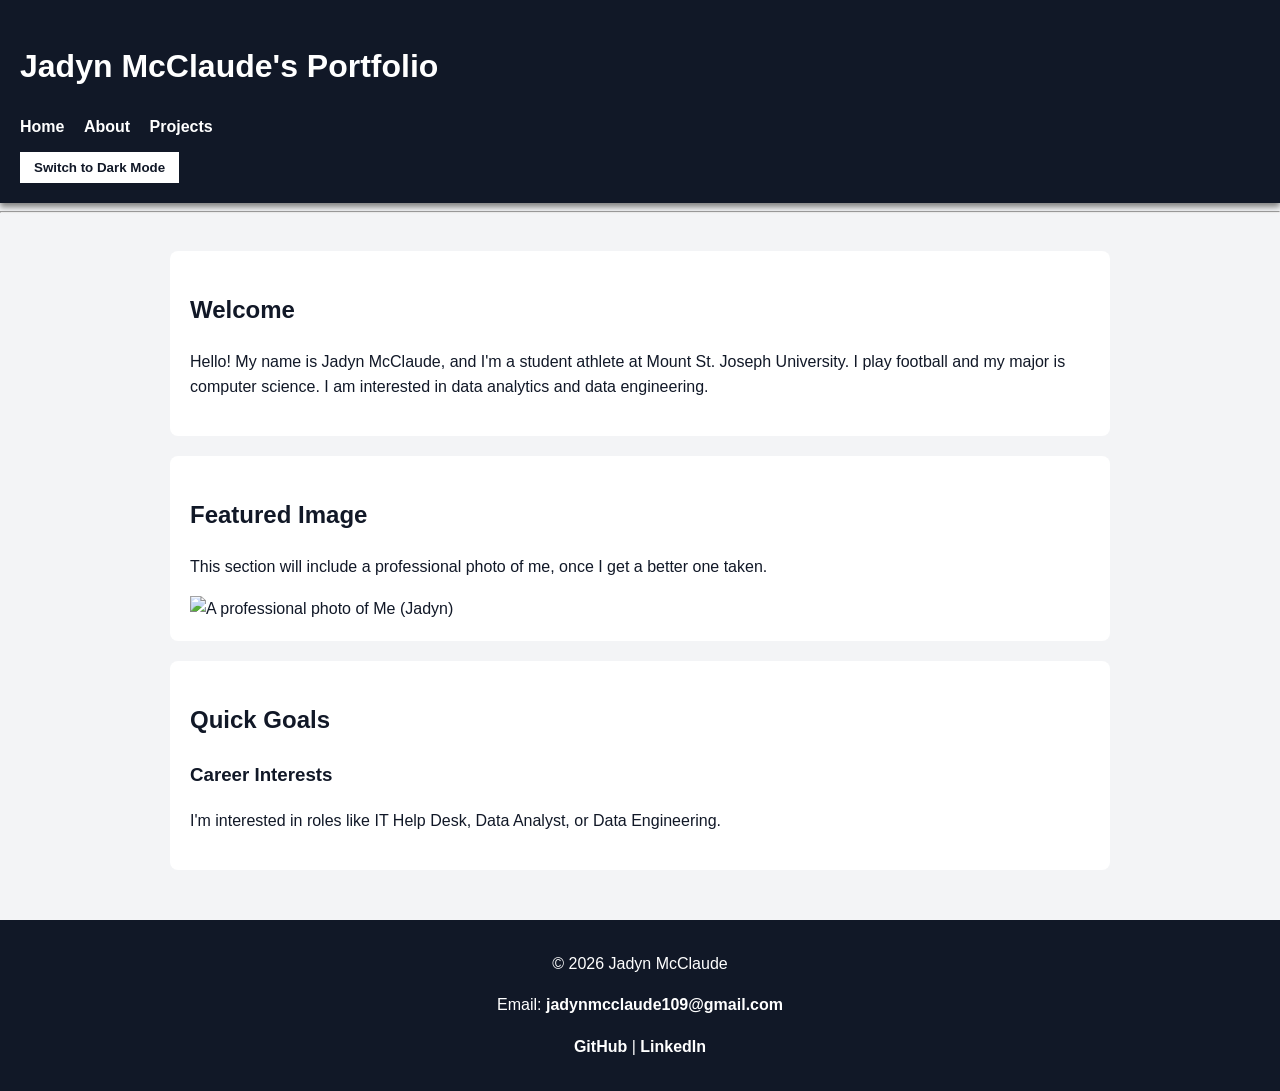
==== index.html @ ecbaf93a "Initial portfolio commit" ====
<!DOCTYPE html>
<html lang="en">
  <head>
    <link rel="stylesheet" href="style.css">
    <meta charset="UTF-8" />
    <meta name="viewport" content="width=device-width, initial-scale=1.0" />
    <title>Jadyn - Portfolio</title>
  </head>

  <body>
    <header>
      <h1>Jadyn McClaude's Portfolio</h1>

      <nav>
        <a href="index.html">Home</a>
        <a href="about.html">About</a>
        <a href="projects.html">Projects</a>
      </nav>

      <button id="themeToggle">Switch to Dark Mode</button>
    </header>

    <hr>

    <main>
      <section>
        <h2>Welcome</h2>
        <p>
          Hello! My name is Jadyn McClaude, and I'm a student athlete at Mount St. Joseph University.
          I play football and my major is computer science. I am interested in data analytics and data engineering.
        </p>
      </section>

      <section>
        <h2>Featured Image</h2>
        <p>
          This section will include a professional photo of me,
          once I get a better one taken.
        </p>

        <img
          src="images/Picture.jpeg"
          alt="A professional photo of Me (Jadyn)"
          width="300"
          height="300"
        />
      </section>

      <section>
        <h2>Quick Goals</h2>
        <h3>Career Interests</h3>
        <p>
          I'm interested in roles like IT Help Desk,
          Data Analyst, or Data Engineering.
        </p>
      </section>
    </main>

    <footer>
      <p>© 2026 Jadyn McClaude</p>

      <p>Email:
        <a href="mailto:jadynmcclaude109@gmail.com">jadynmcclaude109@gmail.com</a>
      </p>

      <p>
        <a href="https://github.com/jadyn7up23" target="_blank">GitHub</a> |
        <a href="https://www.linkedin.com/in/jadyn-mcclaude" target="_blank">LinkedIn</a>
      </p>
    </footer>

    <script src="script.js"></script>
  </body>
</html>
---- style.css ----
body {
  margin: 0;
  font-family: Arial, sans-serif;
  line-height: 1.6;
  background-color: #f3f4f6;
  color: #111827;
}

header {
  position: sticky;
  top: 0;
  background-color: #111827;
  color: white;
  padding: 20px;
  box-shadow: 0 4px 6px gray;
}

nav {
  margin-top: 10px;
}

nav a {
  color: white;
  text-decoration: none;
  margin-right: 15px;
  font-weight: bold;
}

nav a:hover {
  text-decoration: underline;
  color: lightskyblue;
}

#themeToggle {
  margin-top: 12px;
  padding: 8px 14px;
  border: none;
  background-color: white;
  color: #111827;
  font-weight: bold;
  cursor: pointer;
}

#themeToggle:hover {
  background-color: lightskyblue;
}

main {
  display: flex;
  flex-direction: column;
  align-items: center;
  padding: 30px;
}

section {
  width: 80%;
  max-width: 900px;
  background-color: white;
  padding: 20px;
  margin-bottom: 20px;
  border-radius: 8px;
}

img {
  max-width: 100%;
  height: auto;
}

section a {
  color: #2563eb;
  font-weight: bold;
}

section a:hover {
  text-decoration: underline;
}

footer {
  background-color: #111827;
  color: white;
  text-align: center;
  padding: 15px;
}

footer a {
  color: white;
  text-decoration: none;
  font-weight: bold;
}

footer a:hover {
  text-decoration: underline;
  color: lightskyblue;
}

/* Dark mode */
body.dark-mode {
  background-color: #1f2937;
  color: #f9fafb;
}

body.dark-mode section {
  background-color: #374151;
  color: #f9fafb;
}

body.dark-mode header {
  background-color: #000000;
}

body.dark-mode footer {
  background-color: #000000;
}

body.dark-mode nav a,
body.dark-mode footer a {
  color: white;
}

body.dark-mode #themeToggle {
  background-color: #f9fafb;
  color: #111827;
}

/* Responsive design */
@media (max-width: 700px) {
  header {
    text-align: center;
  }

  nav a {
    display: block;
    margin: 8px 0;
  }

  main {
    padding: 15px;
  }

  section {
    width: 100%;
  }

  #themeToggle {
    width: 100%;
    margin-top: 10px;
  }
}
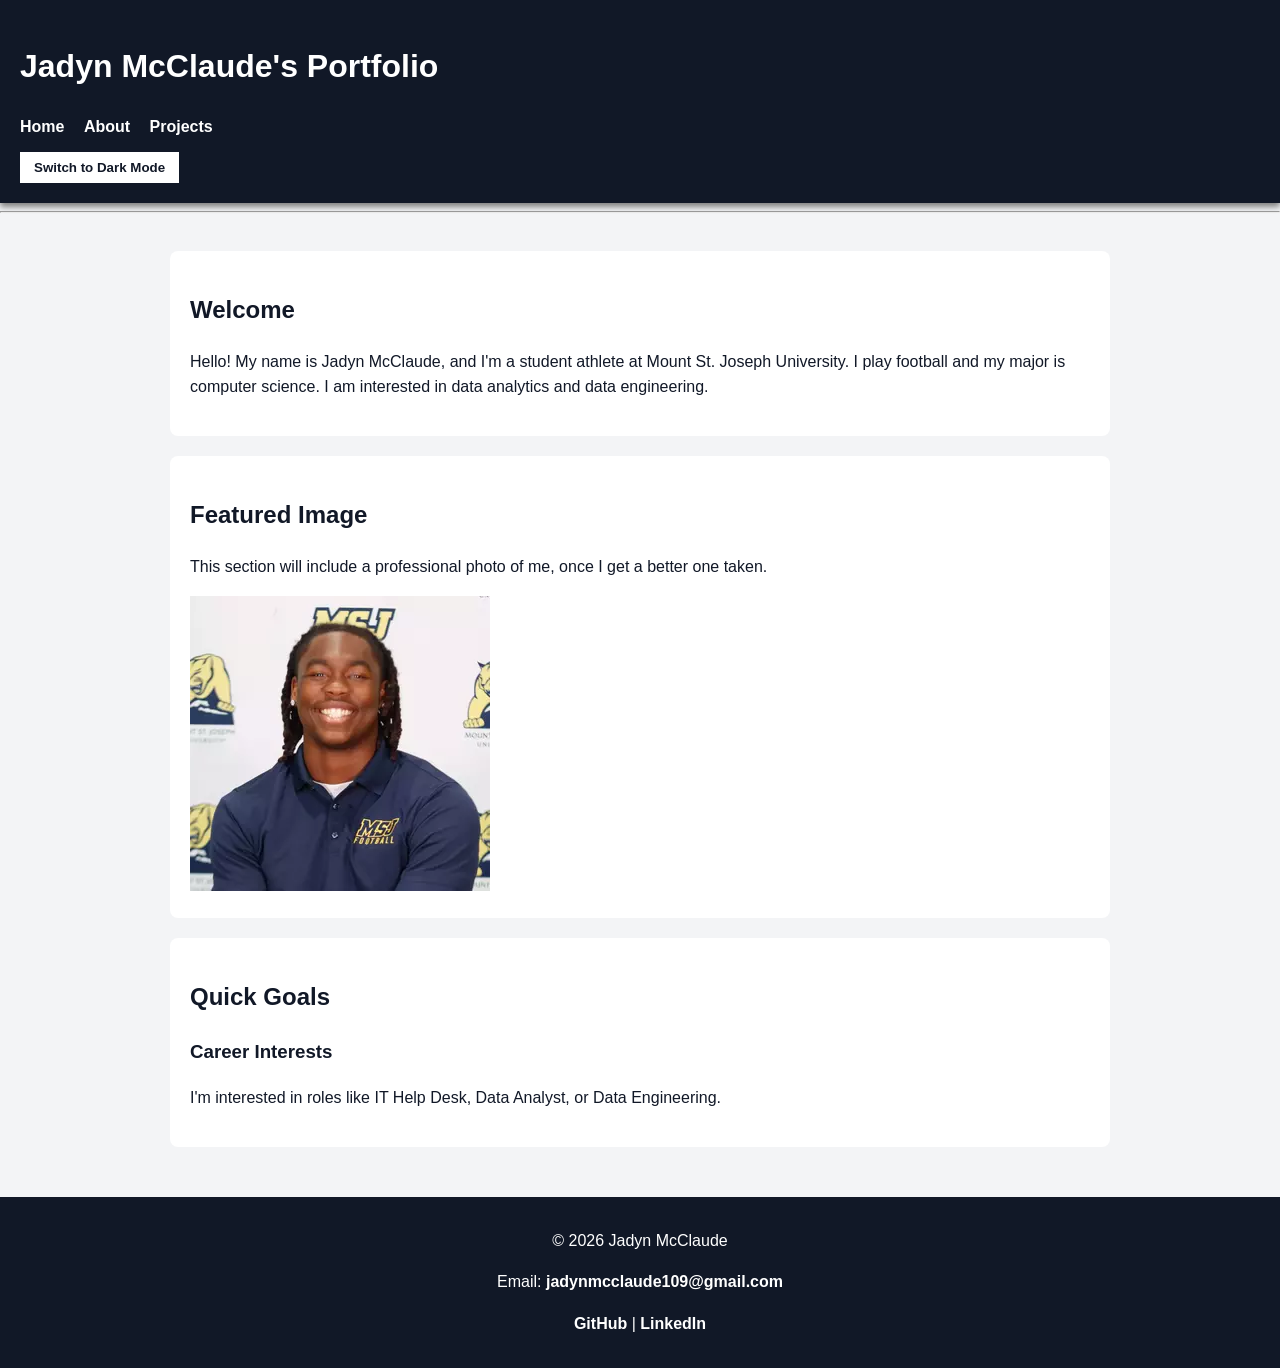
==== commit 3d4ab497: "Fix image source filename case sensitivity" ====
--- a/index.html
+++ b/index.html
@@ -39,7 +39,7 @@
         </p>
 
         <img
-          src="images/Picture.jpeg"
+          src="images/picture.jpeg"
           alt="A professional photo of Me (Jadyn)"
           width="300"
           height="300"
@@ -71,4 +71,4 @@
 
     <script src="script.js"></script>
   </body>
-</html>+</html>
